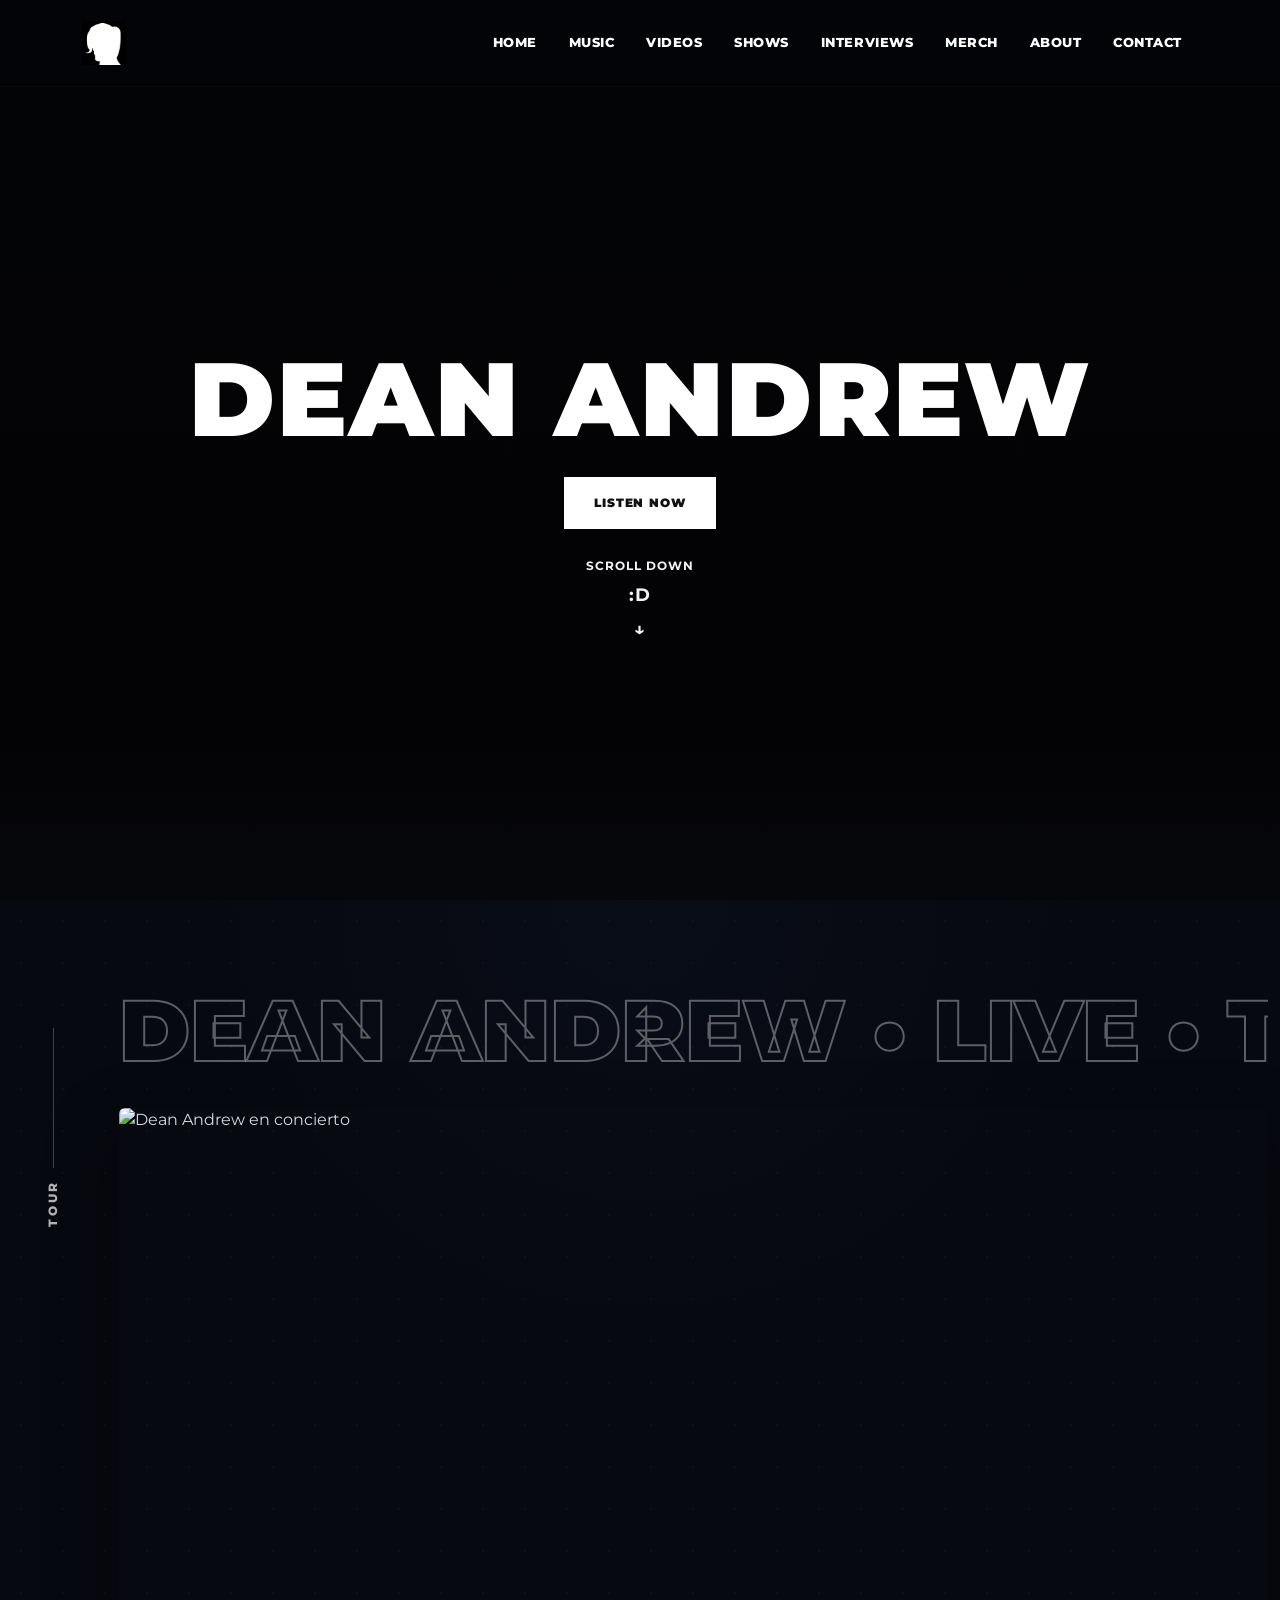
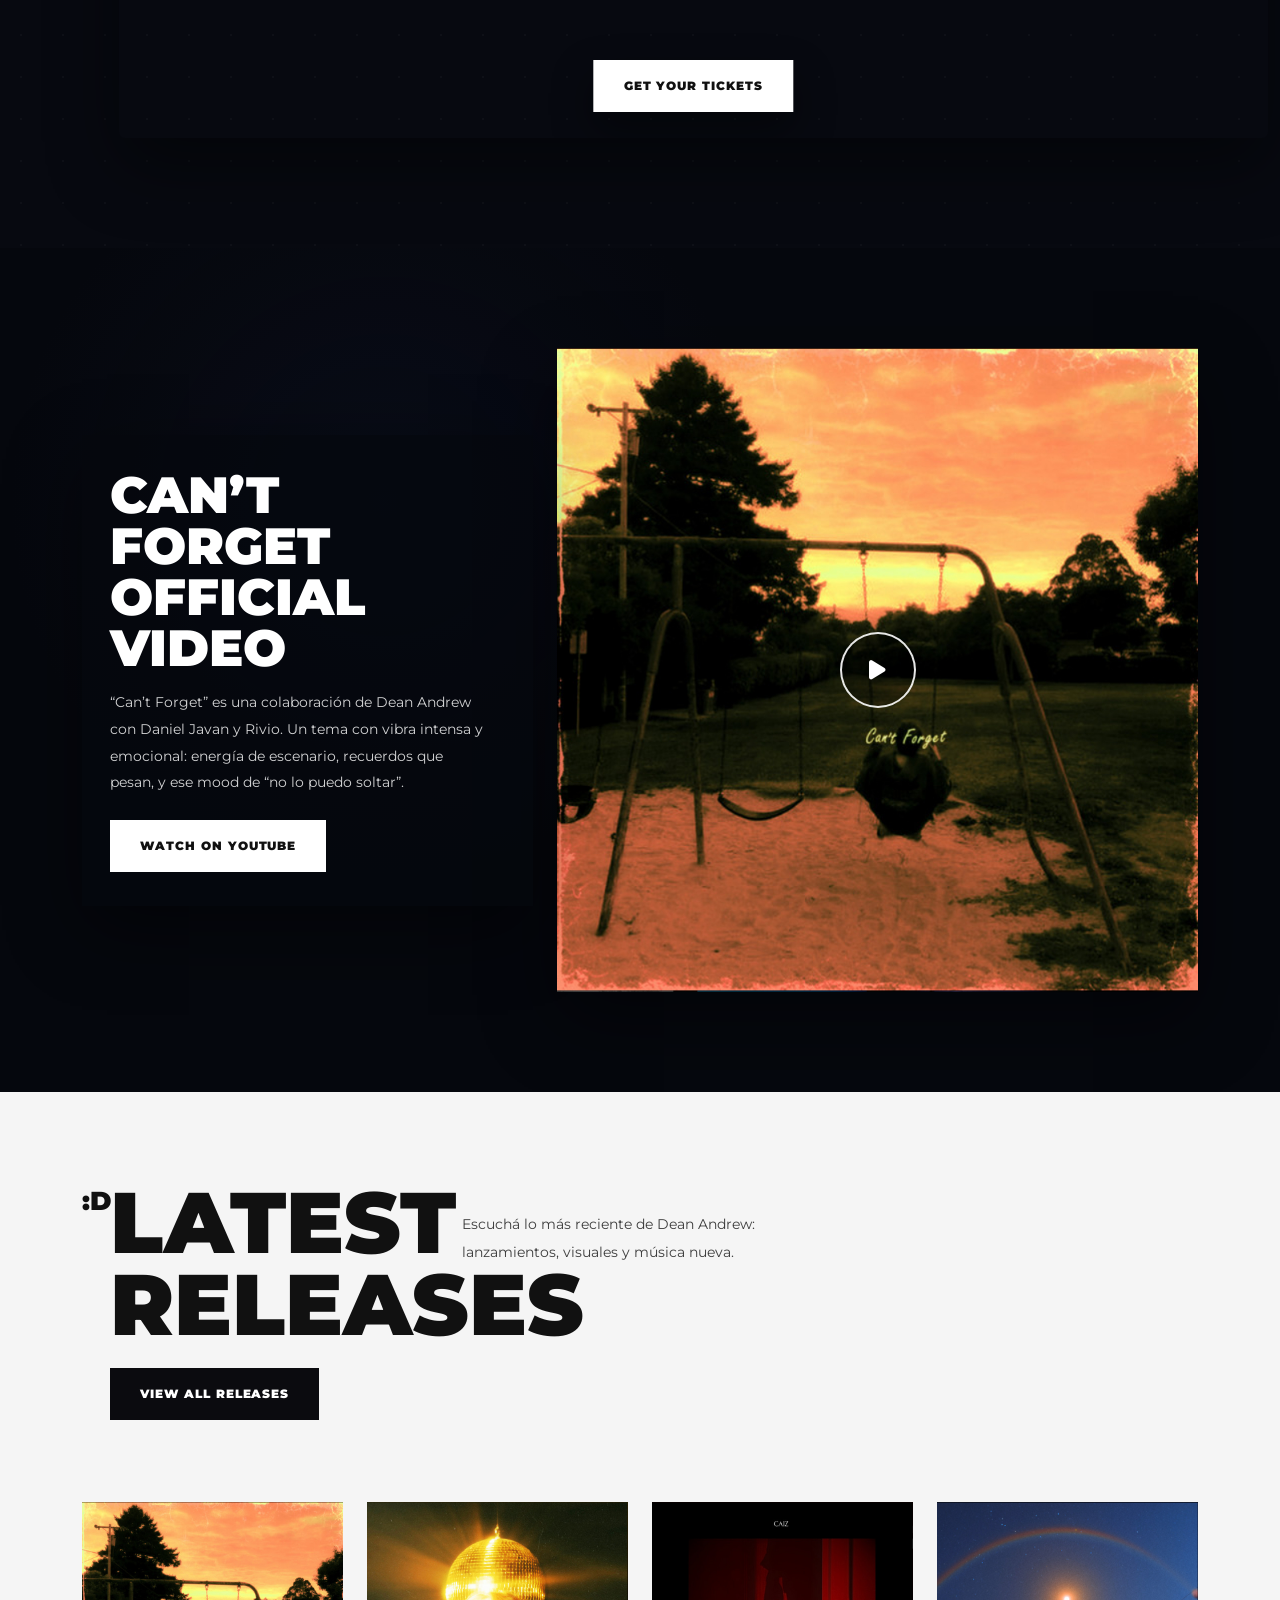
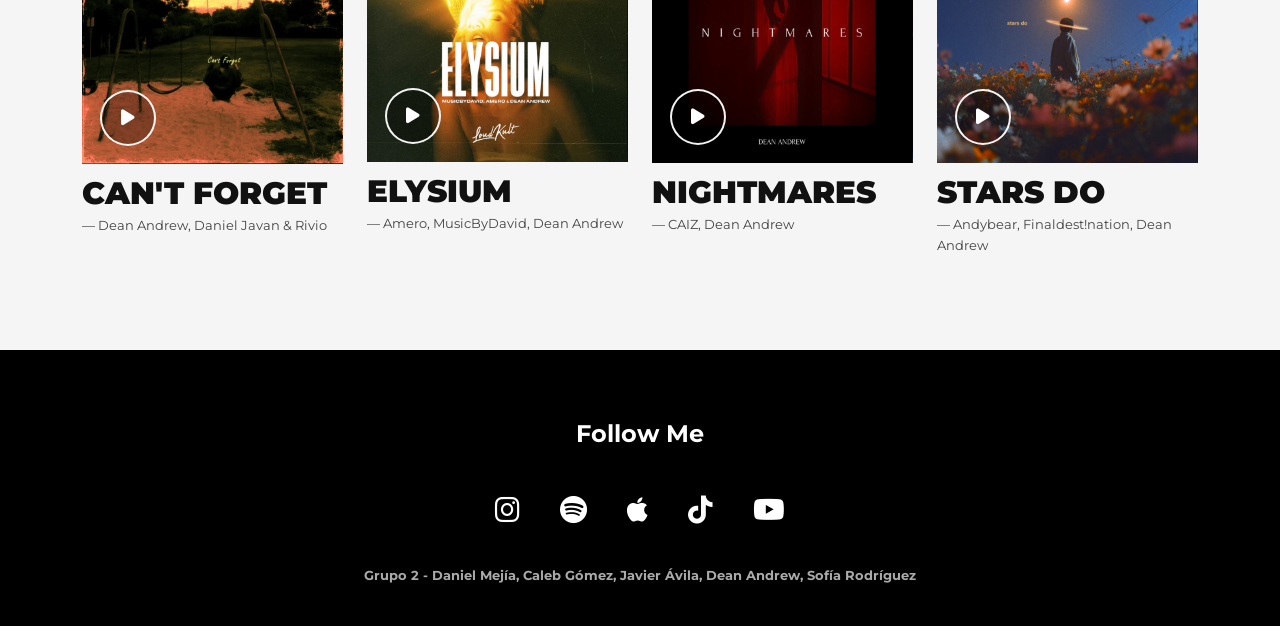
==== index.html @ 8fce767a "Add files via upload" ====
<!doctype html>
<html lang="es">
<head>
  <meta charset="utf-8">
  <meta name="viewport" content="width=device-width, initial-scale=1">
  <title>Dean Andrew — Home</title>

  <link rel="stylesheet" href="css/bootstrap.min.css">

  <link rel="preconnect" href="https://fonts.googleapis.com">
  <link rel="preconnect" href="https://fonts.gstatic.com" crossorigin>
  <link href="https://fonts.googleapis.com/css2?family=Montserrat:wght@400;500;700;800;900&display=swap" rel="stylesheet">

  <link rel="stylesheet" href="https://cdnjs.cloudflare.com/ajax/libs/font-awesome/6.5.1/css/all.min.css">

  <link rel="stylesheet" href="css/style.css">
</head>

<body>

<header>
  <div class="container">
    <nav class="navbar navbar-expand-lg navbar-dark py-3">
      <a class="navbar-brand" href="#top" aria-label="Dean Andrew">
        <img src="img/dean-logo.jpg" alt="Dean Andrew logo" class="img-fluid brand-logo">
      </a>

      <button class="navbar-toggler" type="button" data-bs-toggle="collapse" data-bs-target="#mainNav" aria-controls="mainNav" aria-expanded="false" aria-label="Abrir menú">
        <span class="navbar-toggler-icon"></span>
      </button>

      <div class="collapse navbar-collapse" id="mainNav">
  <ul class="navbar-nav ms-auto text-uppercase">
    <li class="nav-item"><a class="nav-link active" href="index.html">Home</a></li>
    <li class="nav-item"><a class="nav-link" href="music.html">Music</a></li>
    <li class="nav-item"><a class="nav-link" href="videos.html">Videos</a></li>
    <li class="nav-item"><a class="nav-link" href="#">Shows</a></li>
    <li class="nav-item"><a class="nav-link" href="#">Interviews</a></li>
    <li class="nav-item"><a class="nav-link" href="#">Merch</a></li>
    <li class="nav-item"><a class="nav-link" href="#">About</a></li>
    <li class="nav-item"><a class="nav-link" href="#">Contact</a></li>
  </ul>
</div>
    </nav>
  </div>
</header>

<section id="top" class="hero">
  <div class="container hero-container">
    <div class="row justify-content-center">
      <article class="col-12 text-center hero-content">
        <h1 class="hero-title">DEAN ANDREW</h1>
        <a class="btn btn-main" href="#releases">LISTEN NOW</a>

        <div class="scroll-down" aria-hidden="true">
          <span>SCROLL DOWN</span>
          <span class="scroll-x">:D</span>
          <span class="scroll-arrow">↓</span>
        </div>
      </article>
    </div>
  </div>
</section>

<section id="tour" class="tour-section">
  <div class="container-fluid">
    <div class="row align-items-start">
      <article class="col-lg-1 d-none d-lg-flex justify-content-center">
        <div class="tour-label">
          <span class="tour-line"></span>
          <span class="tour-vertical">TOUR</span>
        </div>
      </article>

      <article class="col-lg-11">
        <div class="tour-stage-text">DEAN ANDREW • LIVE • TOUR • MUSIC • TEGUCIGALPA •</div>

        <div class="tour-image-wrap">
          <img src="img/foto-get-your-tickets-now-2.jpg" alt="Dean Andrew en concierto" class="img-fluid tour-image">

          <div class="text-center">
            <a href="#" class="btn btn-light-section">GET YOUR TICKETS</a>
          </div>
        </div>
      </article>
    </div>
  </div>
</section>

<section id="video" class="video-section">
  <div class="container">
    <div class="row align-items-center gy-4">
      <article class="col-lg-5">
        <div class="video-card">
          <h2 class="video-title">CAN’T FORGET<br>OFFICIAL VIDEO</h2>
          <p class="video-text">
            “Can’t Forget” es una colaboración de Dean Andrew con Daniel Javan y Rivio.
            Un tema con vibra intensa y emocional: energía de escenario, recuerdos que pesan,
            y ese mood de “no lo puedo soltar”.
          </p>

          <a class="btn btn-light-section" target="_blank" rel="noopener"
             href="https://www.youtube.com/watch?v=MYDd3VSfMI8&list=RDMYDd3VSfMI8&start_radio=1&pp=ygULZGVhbiBhbmRyZXegBwHSBwkJogoBhyohjO8%3D">
            WATCH ON YOUTUBE
          </a>
        </div>
      </article>

      <article class="col-lg-7">
        <div class="video-image-wrap">
          <img src="img/cantforget-foto.jpg" alt="Can't Forget - Video musical" class="img-fluid video-image">

          <a class="play-btn" target="_blank" rel="noopener"
             href="https://www.youtube.com/watch?v=MYDd3VSfMI8&list=RDMYDd3VSfMI8&start_radio=1&pp=ygULZGVhbiBhbmRyZXegBwHSBwkJogoBhyohjO8%3D"
             aria-label="Reproducir video en YouTube">
            <i class="fa-solid fa-play"></i>
          </a>
        </div>
      </article>
    </div>
  </div>
</section>

<section id="releases" class="releases-section">
  <div class="container">
   <div class="row align-items-start gy-4 releases-top">
  <article class="col-lg-4">
    <div class="releases-left">
      <div class="releases-icon">:D</div>
      <h2 class="releases-title">LATEST<br>RELEASES</h2>
      <a class="btn btn-dark-section" href="music.html">VIEW ALL RELEASES</a>
    </div>
  </article>

  <article class="col-lg-5">
    <p class="releases-note">
      Escuchá lo más reciente de Dean Andrew: lanzamientos, visuales y música nueva.
    </p>
  </article>
</div>

    <div class="row gy-5 releases-grid">
      <article class="col-lg-3 col-md-6 col-12">
        <div class="release-card">
          <div class="cover">
            <img src="img/cantforget-foto.jpg" alt="Can't Forget - Dean Andrew" class="img-fluid">
            <span class="play-badge"><i class="fa-solid fa-play"></i></span>
          </div>
          <h3>CAN'T FORGET</h3>
          <p>— Dean Andrew, Daniel Javan & Rivio</p>
        </div>
      </article>

      <article class="col-lg-3 col-md-6 col-12">
        <div class="release-card">
          <div class="cover">
            <img src="img/elysium-foto.jpg" alt="Elysium - Dean Andrew" class="img-fluid">
            <span class="play-badge"><i class="fa-solid fa-play"></i></span>
          </div>
          <h3>ELYSIUM</h3>
          <p>— Amero, MusicByDavid, Dean Andrew</p>
        </div>
      </article>

      <article class="col-lg-3 col-md-6 col-12">
        <div class="release-card">
          <div class="cover">
            <img src="img/nightmares-foto.jpg" alt="Nightmares - Dean Andrew" class="img-fluid">
            <span class="play-badge"><i class="fa-solid fa-play"></i></span>
          </div>
          <h3>NIGHTMARES</h3>
          <p>— CAIZ, Dean Andrew</p>
        </div>
      </article>

      <article class="col-lg-3 col-md-6 col-12">
        <div class="release-card">
          <div class="cover">
            <img src="img/stars-do-foto.jpg" alt="Stars Do - Dean Andrew" class="img-fluid">
            <span class="play-badge"><i class="fa-solid fa-play"></i></span>
          </div>
          <h3>STARS DO</h3>
          <p>— Andybear, Finaldest!nation, Dean Andrew</p>
        </div>
      </article>
    </div>
  </div>
</section>

<footer id="follow" class="footer-section">
  <div class="container">

    <h2 class="footer-title text-center">Follow Me</h2>

    <div class="social-icons">

      <a href="https://www.instagram.com/deanandrewww" target="_blank" aria-label="Instagram">
        <i class="fa-brands fa-instagram"></i>
      </a>

      <a href="https://open.spotify.com/artist/3FLv7WMZZhNVTAago3P4Xq" target="_blank" aria-label="Spotify">
        <i class="fa-brands fa-spotify"></i>
      </a>

      <a href="https://music.apple.com/us/artist/dean-andrew/1241478183" target="_blank" aria-label="Apple Music">
        <i class="fa-brands fa-apple"></i>
      </a>

      <a href="https://www.tiktok.com/@deanandrewww" target="_blank" aria-label="TikTok">
        <i class="fa-brands fa-tiktok"></i>
      </a>

      <a href="https://www.youtube.com/@deanandrewww" target="_blank" aria-label="YouTube">
        <i class="fa-brands fa-youtube"></i>
      </a>

    </div>

    <p class="footer-meta text-center">
      <strong>Grupo 2 - Daniel Mejía, Caleb Gómez, Javier Ávila, Dean Andrew, Sofía Rodríguez</strong>
    </p>

  </div>
</footer>

<script src="js/bootstrap.bundle.min.js"></script>
</body>
</html>
---- css/style.css ----
:root{
  --black: #06070b;
  --black-2: #0b0d14;
  --white: #ffffff;
  --text: #d7d9df;
  --muted: #9da3af;
  --shadow: rgba(0,0,0,.45);
  --line: rgba(255,255,255,.15);
}

*{
  box-sizing: border-box;
}

html,
body{
  margin: 0;
  padding: 0;
  scroll-behavior: smooth;
}

body{
  font-family: 'Montserrat', sans-serif;
  background: var(--black);
  color: var(--text);
}

img{
  max-width: 100%;
  display: block;
}

a{
  text-decoration: none;
  color: inherit;
}

/* HEADER */
header{
  position: fixed;
  top: 0;
  left: 0;
  width: 100%;
  z-index: 999;
  background: rgba(3, 5, 10, .88);
  backdrop-filter: blur(3px);
  border-bottom: 1px solid rgba(255,255,255,.03);
}

.brand-logo{
  height: 44px;
  width: auto;
}

.navbar-nav .nav-link{
  color: #fff !important;
  font-size: 13px;
  font-weight: 800;
  letter-spacing: .04em;
  padding-left: 16px !important;
  padding-right: 16px !important;
}

.navbar-nav .nav-link:hover{
  color: #dcdcdc !important;
}

.navbar-nav .nav-link.active{
  color: #fff !important;
}

.navbar-toggler{
  border: 0;
}

.navbar-toggler:focus{
  box-shadow: none;
}

/* HERO */
.hero{
  min-height: 100vh;
  position: relative;
  background:
    linear-gradient(rgba(0,0,0,.48), rgba(0,0,0,.58)),
    url("../img/fondo-1-homepage-deanandrew.jpg") center center / cover no-repeat;
}

.hero::after{
  content: "";
  position: absolute;
  inset: auto 0 0 0;
  height: 160px;
  background: linear-gradient(transparent, rgba(6,7,11, .95));
}

.hero-container{
  min-height: 100vh;
  display: flex;
  align-items: center;
  justify-content: center;
}

.hero-content{
  position: relative;
  z-index: 2;
  padding-top: 90px;
}

.hero-title{
  margin: 0 0 26px;
  color: #fff;
  font-weight: 900;
  font-size: clamp(52px, 9vw, 104px);
  line-height: 1;
  letter-spacing: .02em;
  text-transform: uppercase;
}

.scroll-down{
  margin-top: 28px;
  display: flex;
  flex-direction: column;
  align-items: center;
  gap: 7px;
  color: rgba(255,255,255,.95);
  font-weight: 700;
  font-size: 12px;
  letter-spacing: .08em;
}

.scroll-x,
.scroll-arrow{
  font-size: 18px;
}

/* BOTONES */
.btn-main,
.btn-light-section,
.btn-dark-section{
  display: inline-flex;
  align-items: center;
  justify-content: center;
  min-height: 52px;
  padding: 14px 30px;
  border-radius: 0;
  font-size: 12px;
  font-weight: 900;
  letter-spacing: .08em;
  text-transform: uppercase;
  transition: .25s ease;
  border: 0;
}

.btn-main{
  background: #ffffff;
  color: #111;
}

.btn-main:hover{
  color: #111;
  transform: translateY(-1px);
}

.btn-light-section{
  background: #ffffff;
  color: #111;
}

.btn-light-section:hover{
  color: #111;
  transform: translateY(-1px);
}

.btn-dark-section{
  background: #0b0b0f;
  color: #fff;
}

.btn-dark-section:hover{
  color: #fff;
  transform: translateY(-1px);
}

/* TOUR */

.tour-section{
  padding: 88px 0 110px;
  background:
    radial-gradient(circle at top center, rgba(18, 30, 60, .18), transparent 40%),
    #070910;
  position: relative;
  overflow: hidden;
}

.tour-section::before{
  content: "";
  position: absolute;
  inset: 0;
  background-image: radial-gradient(rgba(255,255,255,.08) 1px, transparent 1px);
  background-size: 42px 42px;
  opacity: .35;
  pointer-events: none;
}

.tour-label{
  height: 100%;
  display: flex;
  flex-direction: column;
  align-items: center;
  padding-top: 40px;
}

.tour-line{
  width: 1px;
  height: 140px;
  background: rgba(255,255,255,.24);
  margin-bottom: 12px;
}

.tour-vertical{
  writing-mode: vertical-rl;
  transform: rotate(180deg);
  font-size: 12px;
  font-weight: 800;
  letter-spacing: .22em;
  color: rgba(255,255,255,.7);
}

.tour-stage-text{
  margin-bottom: 34px;
  color: transparent;
  -webkit-text-stroke: 2px rgba(255,255,255,.35);
  font-size: clamp(40px, 7vw, 86px);
  font-weight: 900;
  text-transform: uppercase;
  line-height: 1;
  white-space: nowrap;
  overflow: hidden;
}

.tour-image-wrap{
  position: relative;
  border-radius: 6px;
  overflow: hidden;
  box-shadow: 0 28px 70px var(--shadow);
}

.tour-image{
  width: 100%;
  height: 70vh;
  object-fit: cover;
  display: block;
}

.tour-section .text-center{
  position: absolute;
  left: 50%;
  bottom: 26px;
  transform: translateX(-50%);
  margin: 0;
  z-index: 3;
}

.tour-section .btn-light-section{
  box-shadow: 0 18px 40px rgba(0,0,0,.45);
}

/* VIDEO */
.video-section{
  padding: 100px 0;
  background:
    radial-gradient(circle at 30% 30%, rgba(24, 34, 70, .18), transparent 35%),
    #05070d;
  position: relative;
  overflow: hidden;
}

.video-card{
  background: rgba(5,7,13,.72);
  padding: 34px 28px;
  box-shadow: 0 24px 70px var(--shadow);
  position: relative;
  z-index: 2;
}

.video-title{
  margin: 0 0 16px;
  color: #fff;
  font-size: clamp(34px, 4vw, 56px);
  line-height: 1;
  font-weight: 900;
  text-transform: uppercase;
}

.video-text{
  margin: 0 0 24px;
  color: rgba(255,255,255,.82);
  line-height: 1.9;
  font-size: 14px;
  max-width: 42ch;
}

.video-image-wrap{
  position: relative;
  box-shadow: 0 28px 70px var(--shadow);
}

.video-image{
  width: 100%;
  height: auto;
  display: block;
}

.play-btn{
  position: absolute;
  left: 50%;
  top: 50%;
  transform: translate(-50%, -50%);
  width: 76px;
  height: 76px;
  border-radius: 50%;
  border: 2px solid rgba(255,255,255,.9);
  display: grid;
  place-items: center;
  color: #fff;
  background: rgba(0,0,0,.28);
  font-size: 22px;
}

.play-btn:hover{
  color: #fff;
}

/* RELEASES */
.releases-section{
  background: #f5f5f5;
  color: #111;
  padding: 90px 0 95px;
}

.releases-left{
  position: relative;
  padding-left: 28px;
}

.releases-icon{
  position: absolute;
  left: 0;
  top: 0;
  color: #111;
  font-size: 26px;
  font-weight: 900;
}

.releases-title{
  margin: 0 0 22px;
  color: #111;
  font-size: clamp(44px, 7vw, 86px);
  line-height: .95;
  font-weight: 900;
  text-transform: uppercase;
}

.releases-note{
  margin: 28px 0 0;
  color: #3d3d3d;
  font-size: 14px;
  line-height: 2;
  max-width: 40ch;
}

.mini-menu-btn{
  background: transparent;
  border: 2px solid #333;
  color: #111;
  font-size: 12px;
  font-weight: 700;
  padding: 10px 16px;
  text-transform: uppercase;
}

.releases-grid{
  margin-top: 34px;
}

.release-card h3{
  margin: 14px 0 6px;
  font-size: clamp(22px, 2.5vw, 31px);
  font-weight: 900;
  line-height: 1;
  text-transform: uppercase;
  color: #111;
}

.release-card p{
  margin: 0;
  color: #444;
  font-size: 13px;
  line-height: 1.6;
}

.cover{
  position: relative;
  overflow: hidden;
  background: #111;
}

.cover img{
  width: 100%;
  display: block;
}

.play-badge{
  position: absolute;
  left: 18px;
  bottom: 18px;
  width: 56px;
  height: 56px;
  border-radius: 50%;
  border: 2px solid rgba(255,255,255,.95);
  background: rgba(0,0,0,.28);
  color: #fff;
  display: grid;
  place-items: center;
  font-size: 18px;
}

/* FOOTER */
footer{
  background: #000;
  padding: 86px 0 28px;
}

.footer-title{
  margin: 0 0 24px;
  font-size: 24px;
  font-weight: 800;
  color: #fff;
}

.social-grid{
  display: grid;
  grid-template-columns: repeat(5, minmax(0, 1fr));
  width: min(920px, 100%);
  margin: 0 auto 34px;
  border: 1px solid rgba(255,255,255,.18);
}

.social{
  min-height: 92px;
  display: grid;
  place-items: center;
  border-right: 1px solid rgba(255,255,255,.18);
  color: rgba(255,255,255,.95);
  font-weight: 800;
  font-size: 13px;
  letter-spacing: .06em;
  text-transform: uppercase;
}

.social:last-child{
  border-right: 0;
}

.social:hover{
  color: #fff;
  background: rgba(255,255,255,.04);
}

.footer-meta{
  margin: 0;
  color: rgba(255,255,255,.6);
  font-size: 13px;
}

/* RESPONSIVE */
@media (max-width: 991.98px){
  header{
    background: rgba(3, 5, 10, .96);
  }

  .navbar-collapse{
    background: rgba(5,7,12,.96);
    padding: 14px 10px;
    margin-top: 10px;
  }

  .hero-title{
    font-size: clamp(46px, 10vw, 76px);
  }

  .tour-section{
    padding: 72px 0 84px;
  }

  .tour-stage-text{
    white-space: normal;
  }

  .video-section{
    padding: 80px 0;
  }

  .releases-note{
    margin-top: 0;
  }
}

@media (max-width: 767.98px){
  .brand-logo{
    height: 38px;
  }

  .hero{
    min-height: 92vh;
  }

  .hero-container{
    min-height: 92vh;
  }

  .hero-content{
    padding-top: 84px;
  }

  .video-card{
    padding: 28px 22px;
  }

  .releases-section{
    padding: 70px 0 75px;
  }

  .social-grid{
    grid-template-columns: repeat(2, minmax(0, 1fr));
  }

  .social{
    min-height: 78px;
    border-bottom: 1px solid rgba(255,255,255,.18);
  }

  .social:nth-child(2n){
    border-right: 0;
  }

  .social:last-child{
    grid-column: span 2;
  }
}

@media (max-width: 575.98px){
  .hero-title{
    font-size: 42px;
  }

  .video-title{
    font-size: 30px;
  }

  .release-card h3{
    font-size: 18px;
  }

  .play-btn{
    width: 64px;
    height: 64px;
    font-size: 18px;
  }
}


/* ===== MUSIC PAGE ===== */

.music-page{
  background: #efefef;
  color: #111;
  padding-top: 110px;
}

.music-hero{
  padding: 48px 0 36px;
  background: linear-gradient(to bottom, #f4f4f4, #ededed);
}

.music-kicker{
  margin: 0 0 10px;
  font-size: 12px;
  font-weight: 800;
  letter-spacing: .18em;
  text-transform: uppercase;
  color: #666;
}

.music-page-title{
  margin: 0;
  font-size: clamp(52px, 10vw, 110px);
  line-height: .95;
  font-weight: 900;
  color: #111;
  text-transform: uppercase;
}

.music-page-note{
  max-width: 640px;
  margin: 18px auto 0;
  color: #555;
  font-size: 15px;
  line-height: 1.9;
}

.music-year-section{
  position: relative;
  padding: 52px 0 80px;
  overflow: hidden;
}

.music-year-last{
  padding-bottom: 110px;
}

.year-watermark{
  position: absolute;
  inset: 40px 0 auto 0;
  text-align: center;
  font-size: clamp(160px, 35vw, 520px);
  line-height: .8;
  font-weight: 900;
  color: rgba(17,17,17,.05);
  pointer-events: none;
  user-select: none;
  z-index: 0;
}

.music-year-section .container{
  position: relative;
  z-index: 2;
}

.music-release{
  display: flex;
  align-items: flex-start;
  gap: 22px;
}

.music-release-cover{
  flex: 0 0 210px;
}

.music-release-cover img{
  width: 210px;
  aspect-ratio: 1 / 1;
  object-fit: cover;
  display: block;
  box-shadow: 0 14px 30px rgba(0,0,0,.08);
}

.music-release-info{
  padding-top: 14px;
}

.music-tag{
  display: inline-block;
  padding: 8px 12px;
  background: #111;
  color: #fff;
  font-size: 12px;
  font-weight: 800;
  letter-spacing: .04em;
  text-transform: uppercase;
  margin-right: 10px;
}

.music-date{
  color: #666;
  font-size: 14px;
  vertical-align: middle;
}

.music-release-info h2{
  margin: 18px 0 10px;
  font-size: clamp(28px, 3.5vw, 46px);
  line-height: .95;
  font-weight: 900;
  color: #111;
  text-transform: uppercase;
}

.music-release-info p{
  margin: 0 0 26px;
  color: #444;
  font-size: 15px;
  line-height: 1.8;
}

.music-link{
  display: inline-flex;
  align-items: center;
  gap: 8px;
  color: #111;
  font-size: 16px;
  border-bottom: 2px solid #111;
  padding-bottom: 4px;
}

.music-link:hover{
  color: #111;
}

@media (max-width: 1199.98px){
  .music-release-cover{
    flex: 0 0 180px;
  }

  .music-release-cover img{
    width: 180px;
  }
}

@media (max-width: 991.98px){
  .music-page{
    padding-top: 100px;
  }

  .music-year-section{
    padding: 40px 0 60px;
  }

  .music-release{
    gap: 18px;
  }

  .music-release-cover{
    flex: 0 0 160px;
  }

  .music-release-cover img{
    width: 160px;
  }
}

@media (max-width: 767.98px){
  .music-hero{
    padding: 30px 0 24px;
  }

  .music-release{
    flex-direction: column;
    gap: 18px;
  }

  .music-release-cover,
  .music-release-cover img{
    width: 100%;
    flex: 0 0 auto;
  }

  .music-release-info{
    padding-top: 0;
  }

  .music-release-info h2{
    font-size: 30px;
  }

  .music-link{
    font-size: 15px;
  }
}

/* ===== VIDEOS PAGE ===== */

.videos-body{
  background: #05070d;
}

.videos-page{
  background: #05070d;
  color: #fff;
  padding-top: 110px;
  padding-bottom: 100px;
}

.videos-hero{
  padding: 48px 0 30px;
  background:
    radial-gradient(circle at 20% 20%, rgba(24, 34, 70, .18), transparent 35%),
    #05070d;
}

.videos-kicker{
  margin: 0 0 10px;
  font-size: 12px;
  font-weight: 800;
  letter-spacing: .18em;
  text-transform: uppercase;
  color: rgba(255,255,255,.65);
}

.videos-page-title{
  margin: 0;
  font-size: clamp(52px, 10vw, 110px);
  line-height: .95;
  font-weight: 900;
  color: #fff;
  text-transform: uppercase;
}

.videos-page-note{
  max-width: 640px;
  margin: 18px auto 0;
  color: rgba(255,255,255,.7);
  font-size: 15px;
  line-height: 1.9;
}

.videos-section{
  padding-top: 20px;
}

.video-entry{
  position: relative;
}

.video-entry-label{
  margin: 0 0 14px;
  color: rgba(255,255,255,.9);
  font-size: 14px;
  font-weight: 700;
  letter-spacing: .03em;
  text-transform: uppercase;
}

.video-thumb{
  display: block;
  position: relative;
  overflow: hidden;
  background: #111;
  box-shadow: 0 22px 50px rgba(0,0,0,.35);
}

.video-thumb img{
  width: 100%;
  aspect-ratio: 16 / 9;
  object-fit: cover;
  display: block;
  transition: transform .35s ease;
}

.video-thumb:hover img{
  transform: scale(1.03);
}

.video-play-circle{
  position: absolute;
  left: 28px;
  bottom: 24px;
  width: 72px;
  height: 72px;
  border-radius: 50%;
  border: 2px solid rgba(255,255,255,.9);
  background: rgba(0,0,0,.28);
  color: #fff;
  display: grid;
  place-items: center;
  font-size: 22px;
  transition: .25s ease;
}

.video-thumb:hover .video-play-circle{
  transform: scale(1.05);
}

@media (max-width: 767.98px){
  .videos-page{
    padding-top: 100px;
    padding-bottom: 70px;
  }

  .videos-hero{
    padding: 30px 0 20px;
  }

  .video-play-circle{
    width: 62px;
    height: 62px;
    font-size: 18px;
    left: 18px;
    bottom: 18px;
  }
}

/* ===== FOOTER ICONS ===== */

.footer-section{
background:#000;
padding:70px 0 40px;
}

.footer-title{
color:#fff;
font-weight:700;
margin-bottom:40px;
}

.social-icons{
display:flex;
justify-content:center;
gap:40px;
margin-bottom:35px;
}

.social-icons a{
color:#fff;
font-size:28px;
transition:0.3s;
}

.social-icons a:hover{
color:#7aa2ff;
transform:scale(1.2);
}

.footer-meta{
color:#aaa;
font-size:13px;
margin-top:20px;
}
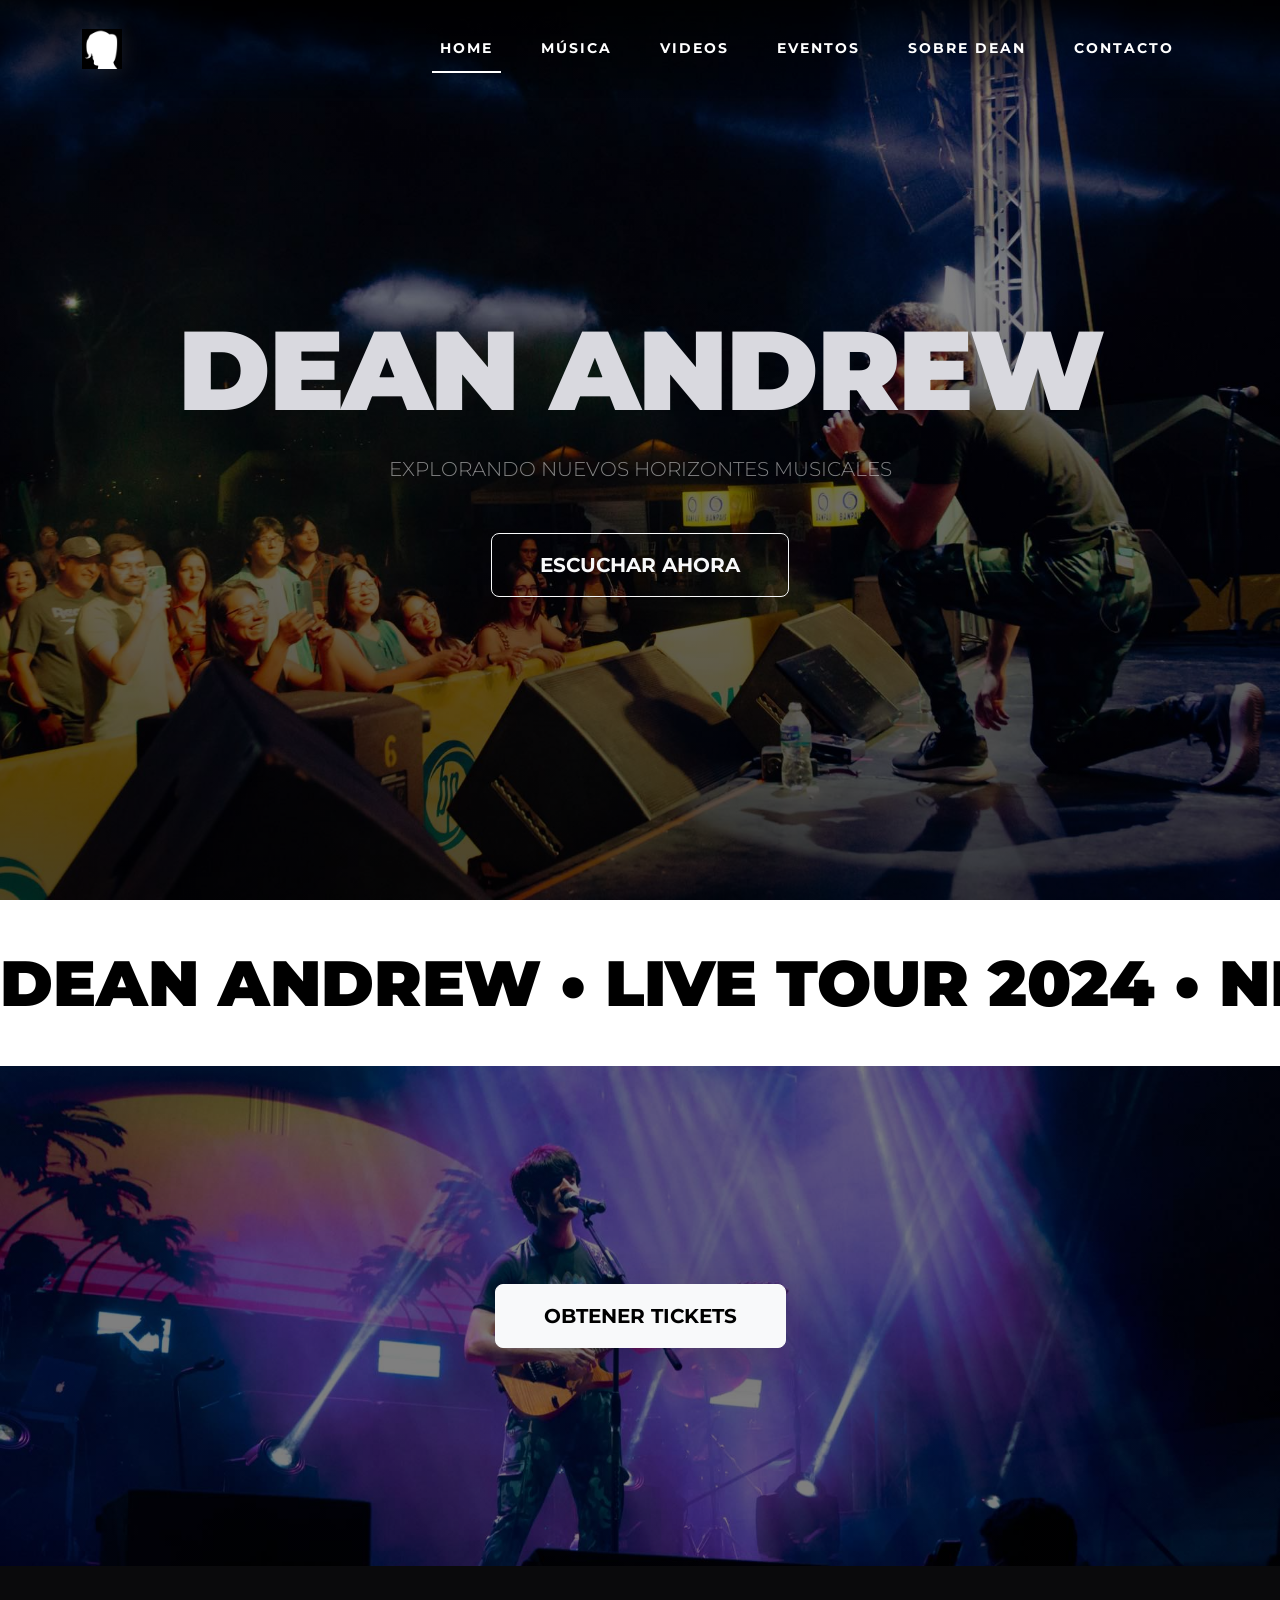
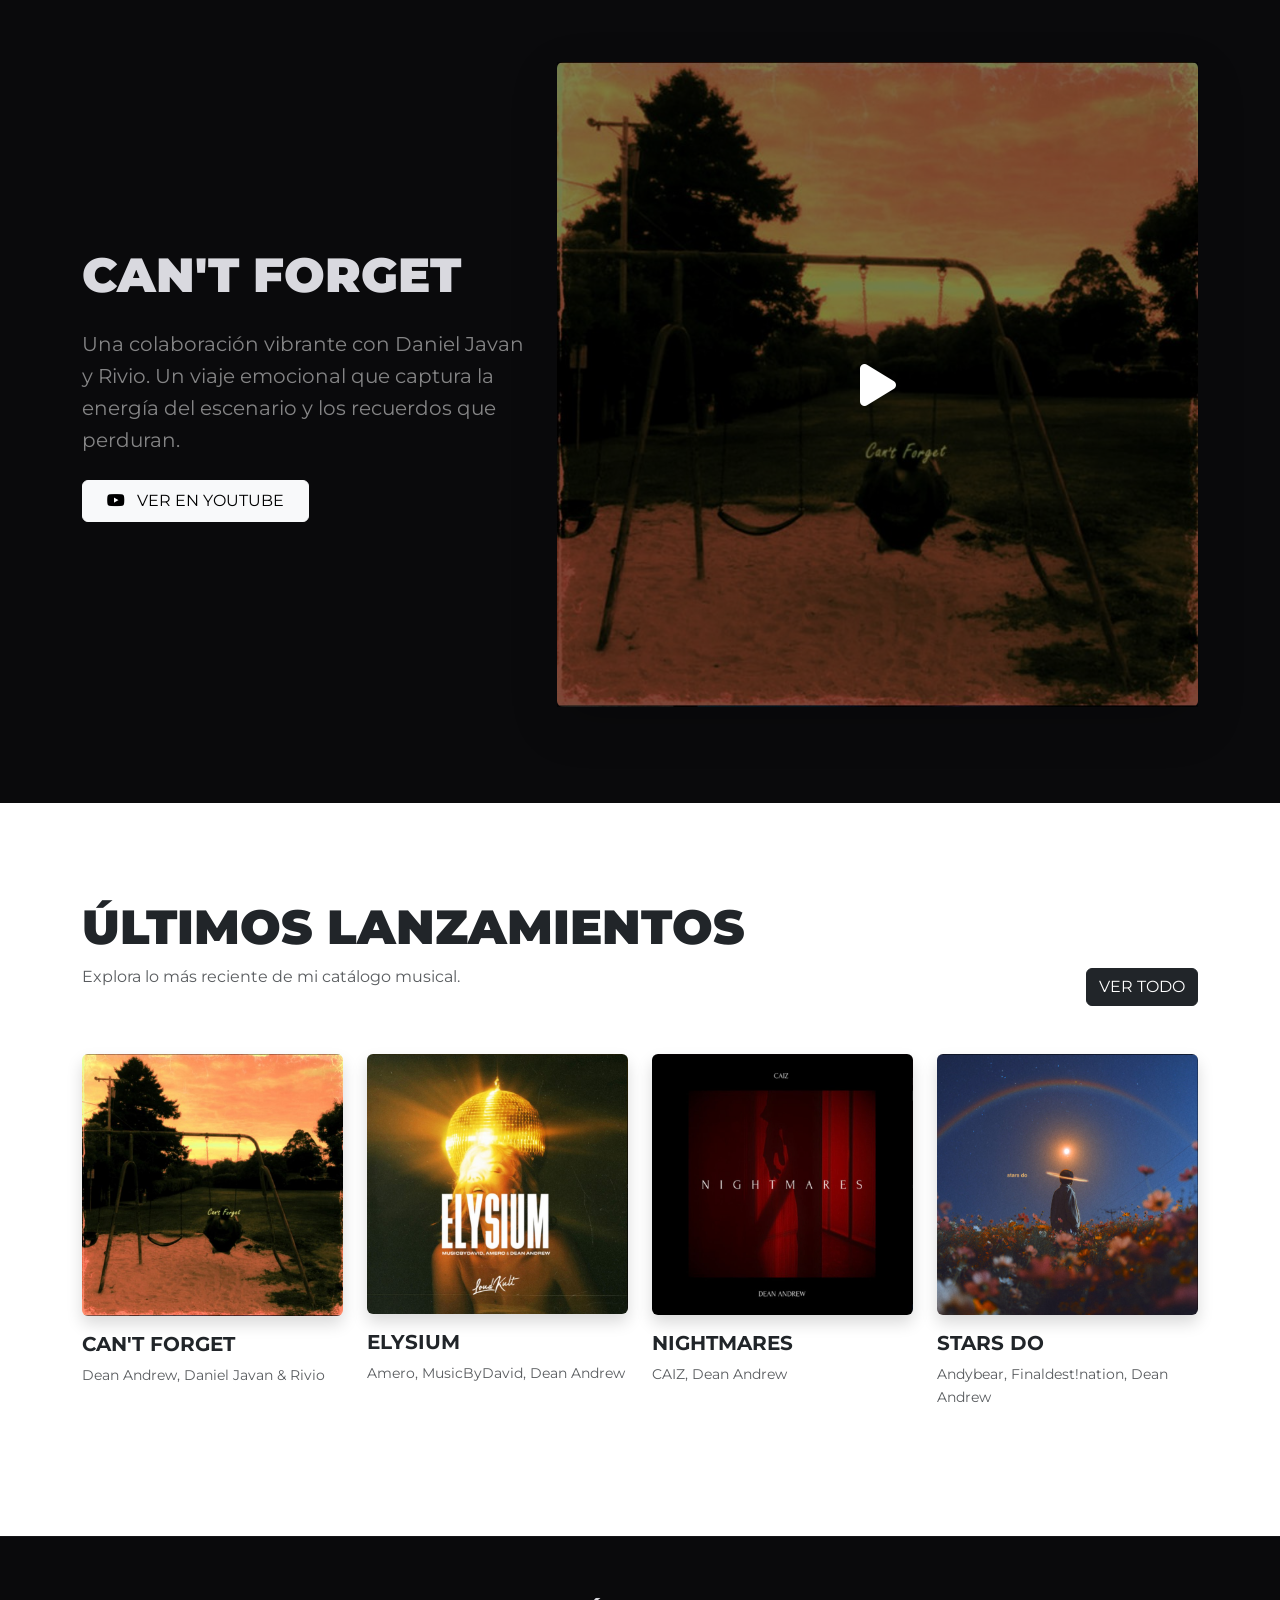
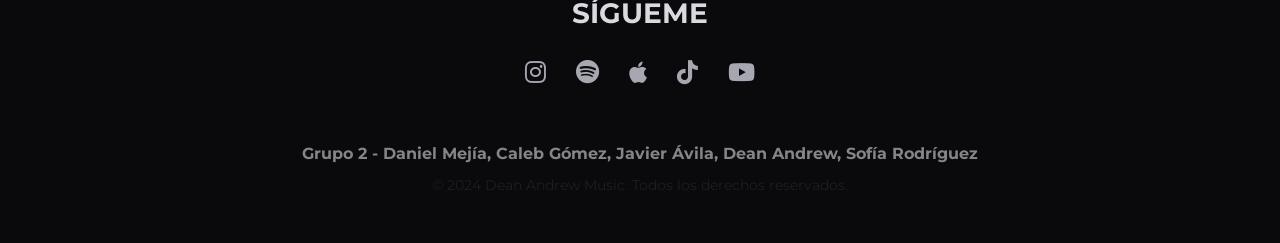
==== commit eb050feb: "Avance 2" ====
--- a/index.html
+++ b/index.html
@@ -1,228 +1,203 @@
-<!doctype html>
-<html lang="es">
-<head>
-  <meta charset="utf-8">
-  <meta name="viewport" content="width=device-width, initial-scale=1">
-  <title>Dean Andrew — Home</title>
-
-  <link rel="stylesheet" href="css/bootstrap.min.css">
-
-  <link rel="preconnect" href="https://fonts.googleapis.com">
-  <link rel="preconnect" href="https://fonts.gstatic.com" crossorigin>
-  <link href="https://fonts.googleapis.com/css2?family=Montserrat:wght@400;500;700;800;900&display=swap" rel="stylesheet">
-
-  <link rel="stylesheet" href="https://cdnjs.cloudflare.com/ajax/libs/font-awesome/6.5.1/css/all.min.css">
-
-  <link rel="stylesheet" href="css/style.css">
-</head>
-
-<body>
-
-<header>
-  <div class="container">
-    <nav class="navbar navbar-expand-lg navbar-dark py-3">
-      <a class="navbar-brand" href="#top" aria-label="Dean Andrew">
-        <img src="img/dean-logo.jpg" alt="Dean Andrew logo" class="img-fluid brand-logo">
-      </a>
-
-      <button class="navbar-toggler" type="button" data-bs-toggle="collapse" data-bs-target="#mainNav" aria-controls="mainNav" aria-expanded="false" aria-label="Abrir menú">
-        <span class="navbar-toggler-icon"></span>
-      </button>
-
-      <div class="collapse navbar-collapse" id="mainNav">
-  <ul class="navbar-nav ms-auto text-uppercase">
-    <li class="nav-item"><a class="nav-link active" href="index.html">Home</a></li>
-    <li class="nav-item"><a class="nav-link" href="music.html">Music</a></li>
-    <li class="nav-item"><a class="nav-link" href="videos.html">Videos</a></li>
-    <li class="nav-item"><a class="nav-link" href="#">Shows</a></li>
-    <li class="nav-item"><a class="nav-link" href="#">Interviews</a></li>
-    <li class="nav-item"><a class="nav-link" href="#">Merch</a></li>
-    <li class="nav-item"><a class="nav-link" href="#">About</a></li>
-    <li class="nav-item"><a class="nav-link" href="#">Contact</a></li>
-  </ul>
-</div>
-    </nav>
-  </div>
-</header>
-
-<section id="top" class="hero">
-  <div class="container hero-container">
-    <div class="row justify-content-center">
-      <article class="col-12 text-center hero-content">
-        <h1 class="hero-title">DEAN ANDREW</h1>
-        <a class="btn btn-main" href="#releases">LISTEN NOW</a>
-
-        <div class="scroll-down" aria-hidden="true">
-          <span>SCROLL DOWN</span>
-          <span class="scroll-x">:D</span>
-          <span class="scroll-arrow">↓</span>
-        </div>
-      </article>
-    </div>
-  </div>
-</section>
-
-<section id="tour" class="tour-section">
-  <div class="container-fluid">
-    <div class="row align-items-start">
-      <article class="col-lg-1 d-none d-lg-flex justify-content-center">
-        <div class="tour-label">
-          <span class="tour-line"></span>
-          <span class="tour-vertical">TOUR</span>
-        </div>
-      </article>
-
-      <article class="col-lg-11">
-        <div class="tour-stage-text">DEAN ANDREW • LIVE • TOUR • MUSIC • TEGUCIGALPA •</div>
-
-        <div class="tour-image-wrap">
-          <img src="img/foto-get-your-tickets-now-2.jpg" alt="Dean Andrew en concierto" class="img-fluid tour-image">
-
-          <div class="text-center">
-            <a href="#" class="btn btn-light-section">GET YOUR TICKETS</a>
-          </div>
-        </div>
-      </article>
-    </div>
-  </div>
-</section>
-
-<section id="video" class="video-section">
-  <div class="container">
-    <div class="row align-items-center gy-4">
-      <article class="col-lg-5">
-        <div class="video-card">
-          <h2 class="video-title">CAN’T FORGET<br>OFFICIAL VIDEO</h2>
-          <p class="video-text">
-            “Can’t Forget” es una colaboración de Dean Andrew con Daniel Javan y Rivio.
-            Un tema con vibra intensa y emocional: energía de escenario, recuerdos que pesan,
-            y ese mood de “no lo puedo soltar”.
-          </p>
-
-          <a class="btn btn-light-section" target="_blank" rel="noopener"
-             href="https://www.youtube.com/watch?v=MYDd3VSfMI8&list=RDMYDd3VSfMI8&start_radio=1&pp=ygULZGVhbiBhbmRyZXegBwHSBwkJogoBhyohjO8%3D">
-            WATCH ON YOUTUBE
-          </a>
-        </div>
-      </article>
-
-      <article class="col-lg-7">
-        <div class="video-image-wrap">
-          <img src="img/cantforget-foto.jpg" alt="Can't Forget - Video musical" class="img-fluid video-image">
-
-          <a class="play-btn" target="_blank" rel="noopener"
-             href="https://www.youtube.com/watch?v=MYDd3VSfMI8&list=RDMYDd3VSfMI8&start_radio=1&pp=ygULZGVhbiBhbmRyZXegBwHSBwkJogoBhyohjO8%3D"
-             aria-label="Reproducir video en YouTube">
-            <i class="fa-solid fa-play"></i>
-          </a>
-        </div>
-      </article>
-    </div>
-  </div>
-</section>
-
-<section id="releases" class="releases-section">
-  <div class="container">
-   <div class="row align-items-start gy-4 releases-top">
-  <article class="col-lg-4">
-    <div class="releases-left">
-      <div class="releases-icon">:D</div>
-      <h2 class="releases-title">LATEST<br>RELEASES</h2>
-      <a class="btn btn-dark-section" href="music.html">VIEW ALL RELEASES</a>
-    </div>
-  </article>
-
-  <article class="col-lg-5">
-    <p class="releases-note">
-      Escuchá lo más reciente de Dean Andrew: lanzamientos, visuales y música nueva.
-    </p>
-  </article>
-</div>
-
-    <div class="row gy-5 releases-grid">
-      <article class="col-lg-3 col-md-6 col-12">
-        <div class="release-card">
-          <div class="cover">
-            <img src="img/cantforget-foto.jpg" alt="Can't Forget - Dean Andrew" class="img-fluid">
-            <span class="play-badge"><i class="fa-solid fa-play"></i></span>
-          </div>
-          <h3>CAN'T FORGET</h3>
-          <p>— Dean Andrew, Daniel Javan & Rivio</p>
-        </div>
-      </article>
-
-      <article class="col-lg-3 col-md-6 col-12">
-        <div class="release-card">
-          <div class="cover">
-            <img src="img/elysium-foto.jpg" alt="Elysium - Dean Andrew" class="img-fluid">
-            <span class="play-badge"><i class="fa-solid fa-play"></i></span>
-          </div>
-          <h3>ELYSIUM</h3>
-          <p>— Amero, MusicByDavid, Dean Andrew</p>
-        </div>
-      </article>
-
-      <article class="col-lg-3 col-md-6 col-12">
-        <div class="release-card">
-          <div class="cover">
-            <img src="img/nightmares-foto.jpg" alt="Nightmares - Dean Andrew" class="img-fluid">
-            <span class="play-badge"><i class="fa-solid fa-play"></i></span>
-          </div>
-          <h3>NIGHTMARES</h3>
-          <p>— CAIZ, Dean Andrew</p>
-        </div>
-      </article>
-
-      <article class="col-lg-3 col-md-6 col-12">
-        <div class="release-card">
-          <div class="cover">
-            <img src="img/stars-do-foto.jpg" alt="Stars Do - Dean Andrew" class="img-fluid">
-            <span class="play-badge"><i class="fa-solid fa-play"></i></span>
-          </div>
-          <h3>STARS DO</h3>
-          <p>— Andybear, Finaldest!nation, Dean Andrew</p>
-        </div>
-      </article>
-    </div>
-  </div>
-</section>
-
-<footer id="follow" class="footer-section">
-  <div class="container">
-
-    <h2 class="footer-title text-center">Follow Me</h2>
-
-    <div class="social-icons">
-
-      <a href="https://www.instagram.com/deanandrewww" target="_blank" aria-label="Instagram">
-        <i class="fa-brands fa-instagram"></i>
-      </a>
-
-      <a href="https://open.spotify.com/artist/3FLv7WMZZhNVTAago3P4Xq" target="_blank" aria-label="Spotify">
-        <i class="fa-brands fa-spotify"></i>
-      </a>
-
-      <a href="https://music.apple.com/us/artist/dean-andrew/1241478183" target="_blank" aria-label="Apple Music">
-        <i class="fa-brands fa-apple"></i>
-      </a>
-
-      <a href="https://www.tiktok.com/@deanandrewww" target="_blank" aria-label="TikTok">
-        <i class="fa-brands fa-tiktok"></i>
-      </a>
-
-      <a href="https://www.youtube.com/@deanandrewww" target="_blank" aria-label="YouTube">
-        <i class="fa-brands fa-youtube"></i>
-      </a>
-
-    </div>
-
-    <p class="footer-meta text-center">
-      <strong>Grupo 2 - Daniel Mejía, Caleb Gómez, Javier Ávila, Dean Andrew, Sofía Rodríguez</strong>
-    </p>
-
-  </div>
-</footer>
-
-<script src="js/bootstrap.bundle.min.js"></script>
-</body>
+<!doctype html>
+<html lang="es">
+<head>
+  <!-- SEO Técnico -->
+  <meta charset="utf-8" />
+  <meta name="viewport" content="width=device-width, initial-scale=1" />
+  <title>Dean Andrew | Música Electrónica y Pop</title>
+  <meta name="description" content="Sitio oficial del artista Dean Andrew. Música, videos, eventos y contacto.">
+  <meta name="keywords" content="Dean Andrew, música electrónica, pop, artista, conciertos, honduras">
+  <meta name="author" content="Dean Andrew Team">
+
+  <!-- Google Analytics Placeholder -->
+  <script async src="https://www.googletagmanager.com/gtag/js?id=G-XXXXXXXXXX"></script>
+  <script>
+    window.dataLayer = window.dataLayer || [];
+    function gtag(){dataLayer.push(arguments);}
+    gtag('js', new Date());
+    gtag('config', 'G-XXXXXXXXXX');
+  </script>
+
+  <!-- Bootstrap 5 CSS -->
+  <link href="https://cdn.jsdelivr.net/npm/bootstrap@5.3.0/dist/css/bootstrap.min.css" rel="stylesheet">
+  <!-- Font Awesome -->
+  <link rel="stylesheet" href="https://cdnjs.cloudflare.com/ajax/libs/font-awesome/6.4.0/css/all.min.css">
+  <!-- Custom CSS -->
+  <link rel="stylesheet" href="css/style.css" />
+</head>
+
+<body>
+
+  <!-- Navbar -->
+  <nav class="navbar navbar-expand-lg fixed-top navbar-dark" id="mainNav">
+    <div class="container">
+      <a class="navbar-brand" href="index.html">
+        <img src="img/dean-logo.jpg" alt="Dean Andrew Logo">
+      </a>
+      <button class="navbar-toggler" type="button" data-bs-toggle="collapse" data-bs-target="#navbarNav" aria-controls="navbarNav" aria-expanded="false" aria-label="Toggle navigation">
+        <span class="navbar-toggler-icon"></span>
+      </button>
+      <div class="collapse navbar-collapse" id="navbarNav">
+        <ul class="navbar-nav ms-auto">
+          <li class="nav-item"><a class="nav-link active" href="index.html">Home</a></li>
+          <li class="nav-item"><a class="nav-link" href="musica.html">Música</a></li>
+          <li class="nav-item"><a class="nav-link" href="videos.html">Videos</a></li>
+          <li class="nav-item"><a class="nav-link" href="eventos.html">Eventos</a></li>
+          <li class="nav-item"><a class="nav-link" href="sobre.html">Sobre Dean</a></li>
+          <li class="nav-item"><a class="nav-link" href="contacto.html">Contacto</a></li>
+        </ul>
+      </div>
+    </div>
+  </nav>
+
+  <!-- Hero Section -->
+  <header class="hero-section">
+    <div class="container text-center">
+      <div class="row">
+        <div class="col-lg-12">
+          <h1 class="hero-title">DEAN ANDREW</h1>
+          <p class="lead mb-5 text-white-50">EXPLORANDO NUEVOS HORIZONTES MUSICALES</p>
+          <a href="#releases" class="btn btn-outline-light btn-lg px-5 py-3 fw-bold">ESCUCHAR AHORA</a>
+        </div>
+      </div>
+    </div>
+  </header>
+
+  <!-- Tour Section with Marquee -->
+  <section class="tour-section py-0">
+    <div class="marquee-container">
+      <div class="marquee-text">
+        DEAN ANDREW • LIVE TOUR 2024 • NEW MUSIC COMING SOON • TEGUCIGALPA • LIVE PERFORMANCE • DEAN ANDREW • LIVE TOUR 2024 • NEW MUSIC COMING SOON • TEGUCIGALPA • LIVE PERFORMANCE •
+      </div>
+    </div>
+    <div class="container-fluid p-0">
+      <div class="row g-0 align-items-center" style="background: linear-gradient(rgba(0,0,0,0.5), rgba(0,0,0,0.5)), url('img/tour-bg.jpg') center/cover; min-height: 500px; position: relative;">
+        <div class="col-12 text-center" style="z-index: 2;">
+          <a href="eventos.html" class="btn btn-light btn-lg px-5 py-3 fw-bold shadow-lg">OBTENER TICKETS</a>
+        </div>
+      </div>
+    </div>
+  </section>
+
+  <!-- Highlight Section (Video) -->
+  <section class="py-5" id="highlight">
+    <div class="container py-5">
+      <div class="row align-items-center">
+        <div class="col-lg-5 mb-4 mb-lg-0">
+          <h2 class="section-title mb-4">CAN'T FORGET</h2>
+          <p class="text-white-50 fs-5 mb-4">
+            Una colaboración vibrante con Daniel Javan y Rivio. Un viaje emocional que captura la energía del escenario y los recuerdos que perduran.
+          </p>
+          <a href="https://www.youtube.com/watch?v=MYDd3VSfMI8" target="_blank" class="btn btn-light px-4 py-2">
+            <i class="fab fa-youtube me-2"></i> VER EN YOUTUBE
+          </a>
+        </div>
+        <div class="col-lg-7">
+          <div class="position-relative">
+            <img src="img/cantforget.jpg" alt="Can't Forget Video" class="img-fluid rounded shadow-lg">
+            <a href="https://www.youtube.com/watch?v=MYDd3VSfMI8" target="_blank" class="play-overlay text-decoration-none" style="opacity: 1;">
+              <i class="fas fa-play fa-3x text-white"></i>
+            </a>
+          </div>
+        </div>
+      </div>
+    </div>
+  </section>
+
+  <!-- Latest Releases -->
+  <section class="bg-white text-dark py-5" id="releases">
+    <div class="container py-5">
+      <div class="d-flex justify-content-between align-items-end mb-5">
+        <div>
+          <h2 class="section-title text-dark mb-0">ÚLTIMOS LANZAMIENTOS</h2>
+          <p class="text-muted mt-2">Explora lo más reciente de mi catálogo musical.</p>
+        </div>
+        <a href="musica.html" class="btn btn-dark d-none d-md-block">VER TODO</a>
+      </div>
+      <div class="row g-4">
+        <div class="col-md-6 col-lg-3">
+          <div class="release-card">
+            <div class="card-img-wrapper rounded shadow">
+              <img src="img/cantforget.jpg" alt="Can't Forget" class="img-fluid">
+              <div class="play-overlay">
+                <i class="fas fa-play text-white fa-2x"></i>
+              </div>
+            </div>
+            <h5 class="mt-3 fw-bold">CAN'T FORGET</h5>
+            <p class="text-muted small">Dean Andrew, Daniel Javan & Rivio</p>
+          </div>
+        </div>
+        <div class="col-md-6 col-lg-3">
+          <div class="release-card">
+            <div class="card-img-wrapper rounded shadow">
+              <img src="img/elysium.jpg" alt="Elysium" class="img-fluid">
+              <div class="play-overlay">
+                <i class="fas fa-play text-white fa-2x"></i>
+              </div>
+            </div>
+            <h5 class="mt-3 fw-bold">ELYSIUM</h5>
+            <p class="text-muted small">Amero, MusicByDavid, Dean Andrew</p>
+          </div>
+        </div>
+        <div class="col-md-6 col-lg-3">
+          <div class="release-card">
+            <div class="card-img-wrapper rounded shadow">
+              <img src="img/nightmares.jpg" alt="Nightmares" class="img-fluid">
+              <div class="play-overlay">
+                <i class="fas fa-play text-white fa-2x"></i>
+              </div>
+            </div>
+            <h5 class="mt-3 fw-bold">NIGHTMARES</h5>
+            <p class="text-muted small">CAIZ, Dean Andrew</p>
+          </div>
+        </div>
+        <div class="col-md-6 col-lg-3">
+          <div class="release-card">
+            <div class="card-img-wrapper rounded shadow">
+              <img src="img/stars-do.jpg" alt="Stars Do" class="img-fluid">
+              <div class="play-overlay">
+                <i class="fas fa-play text-white fa-2x"></i>
+              </div>
+            </div>
+            <h5 class="mt-3 fw-bold">STARS DO</h5>
+            <p class="text-muted small">Andybear, Finaldest!nation, Dean Andrew</p>
+          </div>
+        </div>
+      </div>
+    </div>
+  </section>
+
+  <!-- Footer -->
+  <footer class="text-center">
+    <div class="container">
+      <h3 class="fw-bold mb-4">SÍGUEME</h3>
+      <div class="d-flex justify-content-center mb-5">
+        <a href="https://www.instagram.com/deanandrewww" class="social-link" target="_blank"><i class="fab fa-instagram"></i></a>
+        <a href="https://open.spotify.com/artist/3FLv7WMZZhNVTAago3P4Xq" class="social-link" target="_blank"><i class="fab fa-spotify"></i></a>
+        <a href="https://music.apple.com/us/artist/dean-andrew/1241478183" class="social-link" target="_blank"><i class="fab fa-apple"></i></a>
+        <a href="https://www.tiktok.com/@deanandrewww" class="social-link" target="_blank"><i class="fab fa-tiktok"></i></a>
+        <a href="https://www.youtube.com/@deanandrewww" class="social-link" target="_blank"><i class="fab fa-youtube"></i></a>
+      </div>
+      <p class="text-white-50 mb-0">
+        <strong>Grupo 2 - Daniel Mejía, Caleb Gómez, Javier Ávila, Dean Andrew, Sofía Rodríguez</strong>
+      </p>
+      <p class="small text-muted mt-2">&copy; 2024 Dean Andrew Music. Todos los derechos reservados.</p>
+    </div>
+  </footer>
+
+  <!-- Bootstrap JS -->
+  <script src="https://cdn.jsdelivr.net/npm/bootstrap@5.3.0/dist/js/bootstrap.bundle.min.js"></script>
+  
+  <!-- Navbar Scroll Script -->
+  <script>
+    window.addEventListener('scroll', function() {
+      const nav = document.getElementById('mainNav');
+      if (window.scrollY > 50) {
+        nav.classList.add('scrolled');
+      } else {
+        nav.classList.remove('scrolled');
+      }
+    });
+  </script>
+</body>
 </html>
--- a/css/style.css
+++ b/css/style.css
@@ -1,929 +1,224 @@
-:root{
-  --black: #06070b;
-  --black-2: #0b0d14;
-  --white: #ffffff;
-  --text: #d7d9df;
-  --muted: #9da3af;
-  --shadow: rgba(0,0,0,.45);
-  --line: rgba(255,255,255,.15);
-}
-
-*{
-  box-sizing: border-box;
-}
-
-html,
-body{
-  margin: 0;
-  padding: 0;
-  scroll-behavior: smooth;
-}
-
-body{
-  font-family: 'Montserrat', sans-serif;
-  background: var(--black);
-  color: var(--text);
-}
-
-img{
-  max-width: 100%;
-  display: block;
-}
-
-a{
-  text-decoration: none;
-  color: inherit;
-}
-
-/* HEADER */
-header{
-  position: fixed;
+@import url('https://fonts.googleapis.com/css2?family=Montserrat:wght@300;400;700;900&display=swap');
+
+:root {
+  --primary-color: #0a0a0c;
+  --secondary-color: #0e0f13;
+  --accent-color: #ffffff;
+  --text-main: #d9d9df;
+  --text-muted: #a7a7b2;
+  --font-main: 'Montserrat', sans-serif;
+  --transition-smooth: all 0.3s cubic-bezier(0.4, 0, 0.2, 1);
+}
+
+body {
+  font-family: var(--font-main);
+  background-color: var(--primary-color);
+  color: var(--text-main);
+  overflow-x: hidden;
+  line-height: 1.6;
+}
+
+/* Custom Scrollbar */
+::-webkit-scrollbar {
+  width: 8px;
+}
+::-webkit-scrollbar-track {
+  background: var(--primary-color);
+}
+::-webkit-scrollbar-thumb {
+  background: #333;
+  border-radius: 4px;
+}
+::-webkit-scrollbar-thumb:hover {
+  background: #444;
+}
+
+/* Navbar Customization */
+.navbar {
+  padding: 1.5rem 0;
+  transition: var(--transition-smooth);
+  background: linear-gradient(to bottom, rgba(0,0,0,0.8), transparent);
+}
+
+.navbar.scrolled {
+  background: rgba(10, 10, 12, 0.95);
+  backdrop-filter: blur(10px);
+  padding: 0.8rem 0;
+}
+
+.navbar-brand img {
+  height: 40px;
+  filter: drop-shadow(0 2px 10px rgba(255,255,255,0.1));
+}
+
+.nav-link {
+  color: var(--accent-color) !important;
+  font-weight: 700;
+  text-transform: uppercase;
+  letter-spacing: 2px;
+  font-size: 0.85rem;
+  margin: 0 1rem;
+  position: relative;
+}
+
+.nav-link::after {
+  content: '';
+  position: absolute;
+  bottom: -5px;
+  left: 0;
+  width: 0;
+  height: 2px;
+  background: var(--accent-color);
+  transition: var(--transition-smooth);
+}
+
+.nav-link:hover::after,
+.nav-link.active::after {
+  width: 100%;
+}
+
+/* Hero Section */
+.hero-section {
+  height: 100vh;
+  background: linear-gradient(rgba(0,0,0,0.4), rgba(0,0,0,0.7)), 
+              url('../img/hero-bg.jpg') center/cover no-repeat;
+  display: flex;
+  align-items: center;
+  position: relative;
+}
+
+.hero-title {
+  font-weight: 900;
+  font-size: clamp(3rem, 10vw, 7rem);
+  letter-spacing: -2px;
+  text-transform: uppercase;
+  margin-bottom: 1rem;
+}
+
+/* Sections General */
+section {
+  padding: 80px 0;
+}
+
+.section-title {
+  font-weight: 900;
+  font-size: 3rem;
+  text-transform: uppercase;
+  margin-bottom: 3rem;
+  position: relative;
+}
+
+/* Tour Section with Marquee */
+.tour-section {
+  background-color: var(--secondary-color);
+  overflow: hidden;
+  position: relative;
+}
+
+.marquee-container {
+  padding: 2rem 0;
+  background: #fff;
+  color: #000;
+}
+
+.marquee-text {
+  font-weight: 900;
+  font-size: 4rem;
+  white-space: nowrap;
+  animation: marquee 20s linear infinite;
+  display: inline-block;
+}
+
+@keyframes marquee {
+  0% { transform: translateX(0); }
+  100% { transform: translateX(-50%); }
+}
+
+/* Releases Cards */
+.release-card {
+  background: transparent;
+  border: none;
+  transition: var(--transition-smooth);
+  margin-bottom: 2rem;
+}
+
+.release-card .card-img-wrapper {
+  position: relative;
+  overflow: hidden;
+}
+
+.release-card img {
+  transition: var(--transition-smooth);
+}
+
+.release-card:hover img {
+  transform: scale(1.05);
+}
+
+.play-overlay {
+  position: absolute;
   top: 0;
   left: 0;
   width: 100%;
-  z-index: 999;
-  background: rgba(3, 5, 10, .88);
-  backdrop-filter: blur(3px);
-  border-bottom: 1px solid rgba(255,255,255,.03);
-}
-
-.brand-logo{
-  height: 44px;
-  width: auto;
-}
-
-.navbar-nav .nav-link{
-  color: #fff !important;
-  font-size: 13px;
-  font-weight: 800;
-  letter-spacing: .04em;
-  padding-left: 16px !important;
-  padding-right: 16px !important;
-}
-
-.navbar-nav .nav-link:hover{
-  color: #dcdcdc !important;
-}
-
-.navbar-nav .nav-link.active{
-  color: #fff !important;
-}
-
-.navbar-toggler{
-  border: 0;
-}
-
-.navbar-toggler:focus{
-  box-shadow: none;
-}
-
-/* HERO */
-.hero{
-  min-height: 100vh;
-  position: relative;
-  background:
-    linear-gradient(rgba(0,0,0,.48), rgba(0,0,0,.58)),
-    url("../img/fondo-1-homepage-deanandrew.jpg") center center / cover no-repeat;
-}
-
-.hero::after{
-  content: "";
-  position: absolute;
-  inset: auto 0 0 0;
-  height: 160px;
-  background: linear-gradient(transparent, rgba(6,7,11, .95));
-}
-
-.hero-container{
-  min-height: 100vh;
+  height: 100%;
+  background: rgba(0,0,0,0.5);
   display: flex;
   align-items: center;
   justify-content: center;
-}
-
-.hero-content{
-  position: relative;
-  z-index: 2;
-  padding-top: 90px;
-}
-
-.hero-title{
-  margin: 0 0 26px;
+  opacity: 0;
+  transition: var(--transition-smooth);
+}
+
+.release-card:hover .play-overlay {
+  opacity: 1;
+}
+
+/* Contact Form */
+.contact-form {
+  background: rgba(255,255,255,0.03);
+  padding: 3rem;
+  border-radius: 10px;
+  border: 1px solid rgba(255,255,255,0.1);
+}
+
+.form-control {
+  background: transparent;
+  border: none;
+  border-bottom: 2px solid rgba(255,255,255,0.2);
+  border-radius: 0;
   color: #fff;
-  font-weight: 900;
-  font-size: clamp(52px, 9vw, 104px);
-  line-height: 1;
-  letter-spacing: .02em;
-  text-transform: uppercase;
-}
-
-.scroll-down{
-  margin-top: 28px;
-  display: flex;
-  flex-direction: column;
-  align-items: center;
-  gap: 7px;
-  color: rgba(255,255,255,.95);
-  font-weight: 700;
-  font-size: 12px;
-  letter-spacing: .08em;
-}
-
-.scroll-x,
-.scroll-arrow{
-  font-size: 18px;
-}
-
-/* BOTONES */
-.btn-main,
-.btn-light-section,
-.btn-dark-section{
-  display: inline-flex;
-  align-items: center;
-  justify-content: center;
-  min-height: 52px;
-  padding: 14px 30px;
-  border-radius: 0;
-  font-size: 12px;
-  font-weight: 900;
-  letter-spacing: .08em;
-  text-transform: uppercase;
-  transition: .25s ease;
-  border: 0;
-}
-
-.btn-main{
-  background: #ffffff;
-  color: #111;
-}
-
-.btn-main:hover{
-  color: #111;
-  transform: translateY(-1px);
-}
-
-.btn-light-section{
-  background: #ffffff;
-  color: #111;
-}
-
-.btn-light-section:hover{
-  color: #111;
-  transform: translateY(-1px);
-}
-
-.btn-dark-section{
-  background: #0b0b0f;
+  padding: 1rem 0;
+  margin-bottom: 1.5rem;
+}
+
+.form-control:focus {
+  background: transparent;
+  box-shadow: none;
+  border-color: var(--accent-color);
   color: #fff;
 }
 
-.btn-dark-section:hover{
-  color: #fff;
-  transform: translateY(-1px);
-}
-
-/* TOUR */
-
-.tour-section{
-  padding: 88px 0 110px;
-  background:
-    radial-gradient(circle at top center, rgba(18, 30, 60, .18), transparent 40%),
-    #070910;
-  position: relative;
-  overflow: hidden;
-}
-
-.tour-section::before{
-  content: "";
-  position: absolute;
-  inset: 0;
-  background-image: radial-gradient(rgba(255,255,255,.08) 1px, transparent 1px);
-  background-size: 42px 42px;
-  opacity: .35;
-  pointer-events: none;
-}
-
-.tour-label{
-  height: 100%;
-  display: flex;
-  flex-direction: column;
-  align-items: center;
-  padding-top: 40px;
-}
-
-.tour-line{
-  width: 1px;
-  height: 140px;
-  background: rgba(255,255,255,.24);
-  margin-bottom: 12px;
-}
-
-.tour-vertical{
-  writing-mode: vertical-rl;
-  transform: rotate(180deg);
-  font-size: 12px;
-  font-weight: 800;
-  letter-spacing: .22em;
-  color: rgba(255,255,255,.7);
-}
-
-.tour-stage-text{
-  margin-bottom: 34px;
-  color: transparent;
-  -webkit-text-stroke: 2px rgba(255,255,255,.35);
-  font-size: clamp(40px, 7vw, 86px);
-  font-weight: 900;
-  text-transform: uppercase;
-  line-height: 1;
-  white-space: nowrap;
-  overflow: hidden;
-}
-
-.tour-image-wrap{
-  position: relative;
-  border-radius: 6px;
-  overflow: hidden;
-  box-shadow: 0 28px 70px var(--shadow);
-}
-
-.tour-image{
-  width: 100%;
-  height: 70vh;
-  object-fit: cover;
-  display: block;
-}
-
-.tour-section .text-center{
-  position: absolute;
-  left: 50%;
-  bottom: 26px;
-  transform: translateX(-50%);
-  margin: 0;
-  z-index: 3;
-}
-
-.tour-section .btn-light-section{
-  box-shadow: 0 18px 40px rgba(0,0,0,.45);
-}
-
-/* VIDEO */
-.video-section{
-  padding: 100px 0;
-  background:
-    radial-gradient(circle at 30% 30%, rgba(24, 34, 70, .18), transparent 35%),
-    #05070d;
-  position: relative;
-  overflow: hidden;
-}
-
-.video-card{
-  background: rgba(5,7,13,.72);
-  padding: 34px 28px;
-  box-shadow: 0 24px 70px var(--shadow);
-  position: relative;
-  z-index: 2;
-}
-
-.video-title{
-  margin: 0 0 16px;
-  color: #fff;
-  font-size: clamp(34px, 4vw, 56px);
-  line-height: 1;
-  font-weight: 900;
-  text-transform: uppercase;
-}
-
-.video-text{
-  margin: 0 0 24px;
-  color: rgba(255,255,255,.82);
-  line-height: 1.9;
-  font-size: 14px;
-  max-width: 42ch;
-}
-
-.video-image-wrap{
-  position: relative;
-  box-shadow: 0 28px 70px var(--shadow);
-}
-
-.video-image{
-  width: 100%;
-  height: auto;
-  display: block;
-}
-
-.play-btn{
-  position: absolute;
-  left: 50%;
-  top: 50%;
-  transform: translate(-50%, -50%);
-  width: 76px;
-  height: 76px;
-  border-radius: 50%;
-  border: 2px solid rgba(255,255,255,.9);
-  display: grid;
-  place-items: center;
-  color: #fff;
-  background: rgba(0,0,0,.28);
-  font-size: 22px;
-}
-
-.play-btn:hover{
-  color: #fff;
-}
-
-/* RELEASES */
-.releases-section{
-  background: #f5f5f5;
-  color: #111;
-  padding: 90px 0 95px;
-}
-
-.releases-left{
-  position: relative;
-  padding-left: 28px;
-}
-
-.releases-icon{
-  position: absolute;
-  left: 0;
-  top: 0;
-  color: #111;
-  font-size: 26px;
-  font-weight: 900;
-}
-
-.releases-title{
-  margin: 0 0 22px;
-  color: #111;
-  font-size: clamp(44px, 7vw, 86px);
-  line-height: .95;
-  font-weight: 900;
-  text-transform: uppercase;
-}
-
-.releases-note{
-  margin: 28px 0 0;
-  color: #3d3d3d;
-  font-size: 14px;
-  line-height: 2;
-  max-width: 40ch;
-}
-
-.mini-menu-btn{
-  background: transparent;
-  border: 2px solid #333;
-  color: #111;
-  font-size: 12px;
-  font-weight: 700;
-  padding: 10px 16px;
-  text-transform: uppercase;
-}
-
-.releases-grid{
-  margin-top: 34px;
-}
-
-.release-card h3{
-  margin: 14px 0 6px;
-  font-size: clamp(22px, 2.5vw, 31px);
-  font-weight: 900;
-  line-height: 1;
-  text-transform: uppercase;
-  color: #111;
-}
-
-.release-card p{
-  margin: 0;
-  color: #444;
-  font-size: 13px;
-  line-height: 1.6;
-}
-
-.cover{
-  position: relative;
-  overflow: hidden;
-  background: #111;
-}
-
-.cover img{
-  width: 100%;
-  display: block;
-}
-
-.play-badge{
-  position: absolute;
-  left: 18px;
-  bottom: 18px;
-  width: 56px;
-  height: 56px;
-  border-radius: 50%;
-  border: 2px solid rgba(255,255,255,.95);
-  background: rgba(0,0,0,.28);
-  color: #fff;
-  display: grid;
-  place-items: center;
-  font-size: 18px;
-}
-
-/* FOOTER */
-footer{
-  background: #000;
-  padding: 86px 0 28px;
-}
-
-.footer-title{
-  margin: 0 0 24px;
-  font-size: 24px;
-  font-weight: 800;
-  color: #fff;
-}
-
-.social-grid{
-  display: grid;
-  grid-template-columns: repeat(5, minmax(0, 1fr));
-  width: min(920px, 100%);
-  margin: 0 auto 34px;
-  border: 1px solid rgba(255,255,255,.18);
-}
-
-.social{
-  min-height: 92px;
-  display: grid;
-  place-items: center;
-  border-right: 1px solid rgba(255,255,255,.18);
-  color: rgba(255,255,255,.95);
-  font-weight: 800;
-  font-size: 13px;
-  letter-spacing: .06em;
-  text-transform: uppercase;
-}
-
-.social:last-child{
-  border-right: 0;
-}
-
-.social:hover{
-  color: #fff;
-  background: rgba(255,255,255,.04);
-}
-
-.footer-meta{
-  margin: 0;
-  color: rgba(255,255,255,.6);
-  font-size: 13px;
-}
-
-/* RESPONSIVE */
-@media (max-width: 991.98px){
-  header{
-    background: rgba(3, 5, 10, .96);
-  }
-
-  .navbar-collapse{
-    background: rgba(5,7,12,.96);
-    padding: 14px 10px;
-    margin-top: 10px;
-  }
-
-  .hero-title{
-    font-size: clamp(46px, 10vw, 76px);
-  }
-
-  .tour-section{
-    padding: 72px 0 84px;
-  }
-
-  .tour-stage-text{
-    white-space: normal;
-  }
-
-  .video-section{
-    padding: 80px 0;
-  }
-
-  .releases-note{
-    margin-top: 0;
-  }
-}
-
-@media (max-width: 767.98px){
-  .brand-logo{
-    height: 38px;
-  }
-
-  .hero{
-    min-height: 92vh;
-  }
-
-  .hero-container{
-    min-height: 92vh;
-  }
-
-  .hero-content{
-    padding-top: 84px;
-  }
-
-  .video-card{
-    padding: 28px 22px;
-  }
-
-  .releases-section{
-    padding: 70px 0 75px;
-  }
-
-  .social-grid{
-    grid-template-columns: repeat(2, minmax(0, 1fr));
-  }
-
-  .social{
-    min-height: 78px;
-    border-bottom: 1px solid rgba(255,255,255,.18);
-  }
-
-  .social:nth-child(2n){
-    border-right: 0;
-  }
-
-  .social:last-child{
-    grid-column: span 2;
-  }
-}
-
-@media (max-width: 575.98px){
-  .hero-title{
-    font-size: 42px;
-  }
-
-  .video-title{
-    font-size: 30px;
-  }
-
-  .release-card h3{
-    font-size: 18px;
-  }
-
-  .play-btn{
-    width: 64px;
-    height: 64px;
-    font-size: 18px;
-  }
-}
-
-
-/* ===== MUSIC PAGE ===== */
-
-.music-page{
-  background: #efefef;
-  color: #111;
-  padding-top: 110px;
-}
-
-.music-hero{
-  padding: 48px 0 36px;
-  background: linear-gradient(to bottom, #f4f4f4, #ededed);
-}
-
-.music-kicker{
-  margin: 0 0 10px;
-  font-size: 12px;
-  font-weight: 800;
-  letter-spacing: .18em;
-  text-transform: uppercase;
-  color: #666;
-}
-
-.music-page-title{
-  margin: 0;
-  font-size: clamp(52px, 10vw, 110px);
-  line-height: .95;
-  font-weight: 900;
-  color: #111;
-  text-transform: uppercase;
-}
-
-.music-page-note{
-  max-width: 640px;
-  margin: 18px auto 0;
-  color: #555;
-  font-size: 15px;
-  line-height: 1.9;
-}
-
-.music-year-section{
-  position: relative;
-  padding: 52px 0 80px;
-  overflow: hidden;
-}
-
-.music-year-last{
-  padding-bottom: 110px;
-}
-
-.year-watermark{
-  position: absolute;
-  inset: 40px 0 auto 0;
-  text-align: center;
-  font-size: clamp(160px, 35vw, 520px);
-  line-height: .8;
-  font-weight: 900;
-  color: rgba(17,17,17,.05);
-  pointer-events: none;
-  user-select: none;
-  z-index: 0;
-}
-
-.music-year-section .container{
-  position: relative;
-  z-index: 2;
-}
-
-.music-release{
-  display: flex;
-  align-items: flex-start;
-  gap: 22px;
-}
-
-.music-release-cover{
-  flex: 0 0 210px;
-}
-
-.music-release-cover img{
-  width: 210px;
-  aspect-ratio: 1 / 1;
-  object-fit: cover;
-  display: block;
-  box-shadow: 0 14px 30px rgba(0,0,0,.08);
-}
-
-.music-release-info{
-  padding-top: 14px;
-}
-
-.music-tag{
-  display: inline-block;
-  padding: 8px 12px;
-  background: #111;
-  color: #fff;
-  font-size: 12px;
-  font-weight: 800;
-  letter-spacing: .04em;
-  text-transform: uppercase;
-  margin-right: 10px;
-}
-
-.music-date{
-  color: #666;
-  font-size: 14px;
-  vertical-align: middle;
-}
-
-.music-release-info h2{
-  margin: 18px 0 10px;
-  font-size: clamp(28px, 3.5vw, 46px);
-  line-height: .95;
-  font-weight: 900;
-  color: #111;
-  text-transform: uppercase;
-}
-
-.music-release-info p{
-  margin: 0 0 26px;
-  color: #444;
-  font-size: 15px;
-  line-height: 1.8;
-}
-
-.music-link{
-  display: inline-flex;
-  align-items: center;
-  gap: 8px;
-  color: #111;
-  font-size: 16px;
-  border-bottom: 2px solid #111;
-  padding-bottom: 4px;
-}
-
-.music-link:hover{
-  color: #111;
-}
-
-@media (max-width: 1199.98px){
-  .music-release-cover{
-    flex: 0 0 180px;
-  }
-
-  .music-release-cover img{
-    width: 180px;
-  }
-}
-
-@media (max-width: 991.98px){
-  .music-page{
-    padding-top: 100px;
-  }
-
-  .music-year-section{
-    padding: 40px 0 60px;
-  }
-
-  .music-release{
-    gap: 18px;
-  }
-
-  .music-release-cover{
-    flex: 0 0 160px;
-  }
-
-  .music-release-cover img{
-    width: 160px;
-  }
-}
-
-@media (max-width: 767.98px){
-  .music-hero{
-    padding: 30px 0 24px;
-  }
-
-  .music-release{
-    flex-direction: column;
-    gap: 18px;
-  }
-
-  .music-release-cover,
-  .music-release-cover img{
-    width: 100%;
-    flex: 0 0 auto;
-  }
-
-  .music-release-info{
-    padding-top: 0;
-  }
-
-  .music-release-info h2{
-    font-size: 30px;
-  }
-
-  .music-link{
-    font-size: 15px;
-  }
-}
-
-/* ===== VIDEOS PAGE ===== */
-
-.videos-body{
-  background: #05070d;
-}
-
-.videos-page{
-  background: #05070d;
-  color: #fff;
-  padding-top: 110px;
-  padding-bottom: 100px;
-}
-
-.videos-hero{
-  padding: 48px 0 30px;
-  background:
-    radial-gradient(circle at 20% 20%, rgba(24, 34, 70, .18), transparent 35%),
-    #05070d;
-}
-
-.videos-kicker{
-  margin: 0 0 10px;
-  font-size: 12px;
-  font-weight: 800;
-  letter-spacing: .18em;
-  text-transform: uppercase;
-  color: rgba(255,255,255,.65);
-}
-
-.videos-page-title{
-  margin: 0;
-  font-size: clamp(52px, 10vw, 110px);
-  line-height: .95;
-  font-weight: 900;
-  color: #fff;
-  text-transform: uppercase;
-}
-
-.videos-page-note{
-  max-width: 640px;
-  margin: 18px auto 0;
-  color: rgba(255,255,255,.7);
-  font-size: 15px;
-  line-height: 1.9;
-}
-
-.videos-section{
-  padding-top: 20px;
-}
-
-.video-entry{
-  position: relative;
-}
-
-.video-entry-label{
-  margin: 0 0 14px;
-  color: rgba(255,255,255,.9);
-  font-size: 14px;
-  font-weight: 700;
-  letter-spacing: .03em;
-  text-transform: uppercase;
-}
-
-.video-thumb{
-  display: block;
-  position: relative;
-  overflow: hidden;
-  background: #111;
-  box-shadow: 0 22px 50px rgba(0,0,0,.35);
-}
-
-.video-thumb img{
-  width: 100%;
-  aspect-ratio: 16 / 9;
-  object-fit: cover;
-  display: block;
-  transition: transform .35s ease;
-}
-
-.video-thumb:hover img{
-  transform: scale(1.03);
-}
-
-.video-play-circle{
-  position: absolute;
-  left: 28px;
-  bottom: 24px;
-  width: 72px;
-  height: 72px;
-  border-radius: 50%;
-  border: 2px solid rgba(255,255,255,.9);
-  background: rgba(0,0,0,.28);
-  color: #fff;
-  display: grid;
-  place-items: center;
-  font-size: 22px;
-  transition: .25s ease;
-}
-
-.video-thumb:hover .video-play-circle{
-  transform: scale(1.05);
-}
-
-@media (max-width: 767.98px){
-  .videos-page{
-    padding-top: 100px;
-    padding-bottom: 70px;
-  }
-
-  .videos-hero{
-    padding: 30px 0 20px;
-  }
-
-  .video-play-circle{
-    width: 62px;
-    height: 62px;
-    font-size: 18px;
-    left: 18px;
-    bottom: 18px;
-  }
-}
-
-/* ===== FOOTER ICONS ===== */
-
-.footer-section{
-background:#000;
-padding:70px 0 40px;
-}
-
-.footer-title{
-color:#fff;
-font-weight:700;
-margin-bottom:40px;
-}
-
-.social-icons{
-display:flex;
-justify-content:center;
-gap:40px;
-margin-bottom:35px;
-}
-
-.social-icons a{
-color:#fff;
-font-size:28px;
-transition:0.3s;
-}
-
-.social-icons a:hover{
-color:#7aa2ff;
-transform:scale(1.2);
-}
-
-.footer-meta{
-color:#aaa;
-font-size:13px;
-margin-top:20px;
-}+/* Footer */
+footer {
+  background: var(--primary-color);
+  padding: 60px 0 30px;
+  border-top: 1px solid rgba(255,255,255,0.05);
+}
+
+.social-link {
+  font-size: 1.5rem;
+  color: var(--text-muted);
+  margin: 0 15px;
+  transition: var(--transition-smooth);
+}
+
+.social-link:hover {
+  color: var(--accent-color);
+  transform: translateY(-3px);
+}
+
+/* Responsive adjustments */
+@media (max-width: 768px) {
+  .hero-title { font-size: 4rem; }
+  .section-title { font-size: 2.5rem; }
+}
